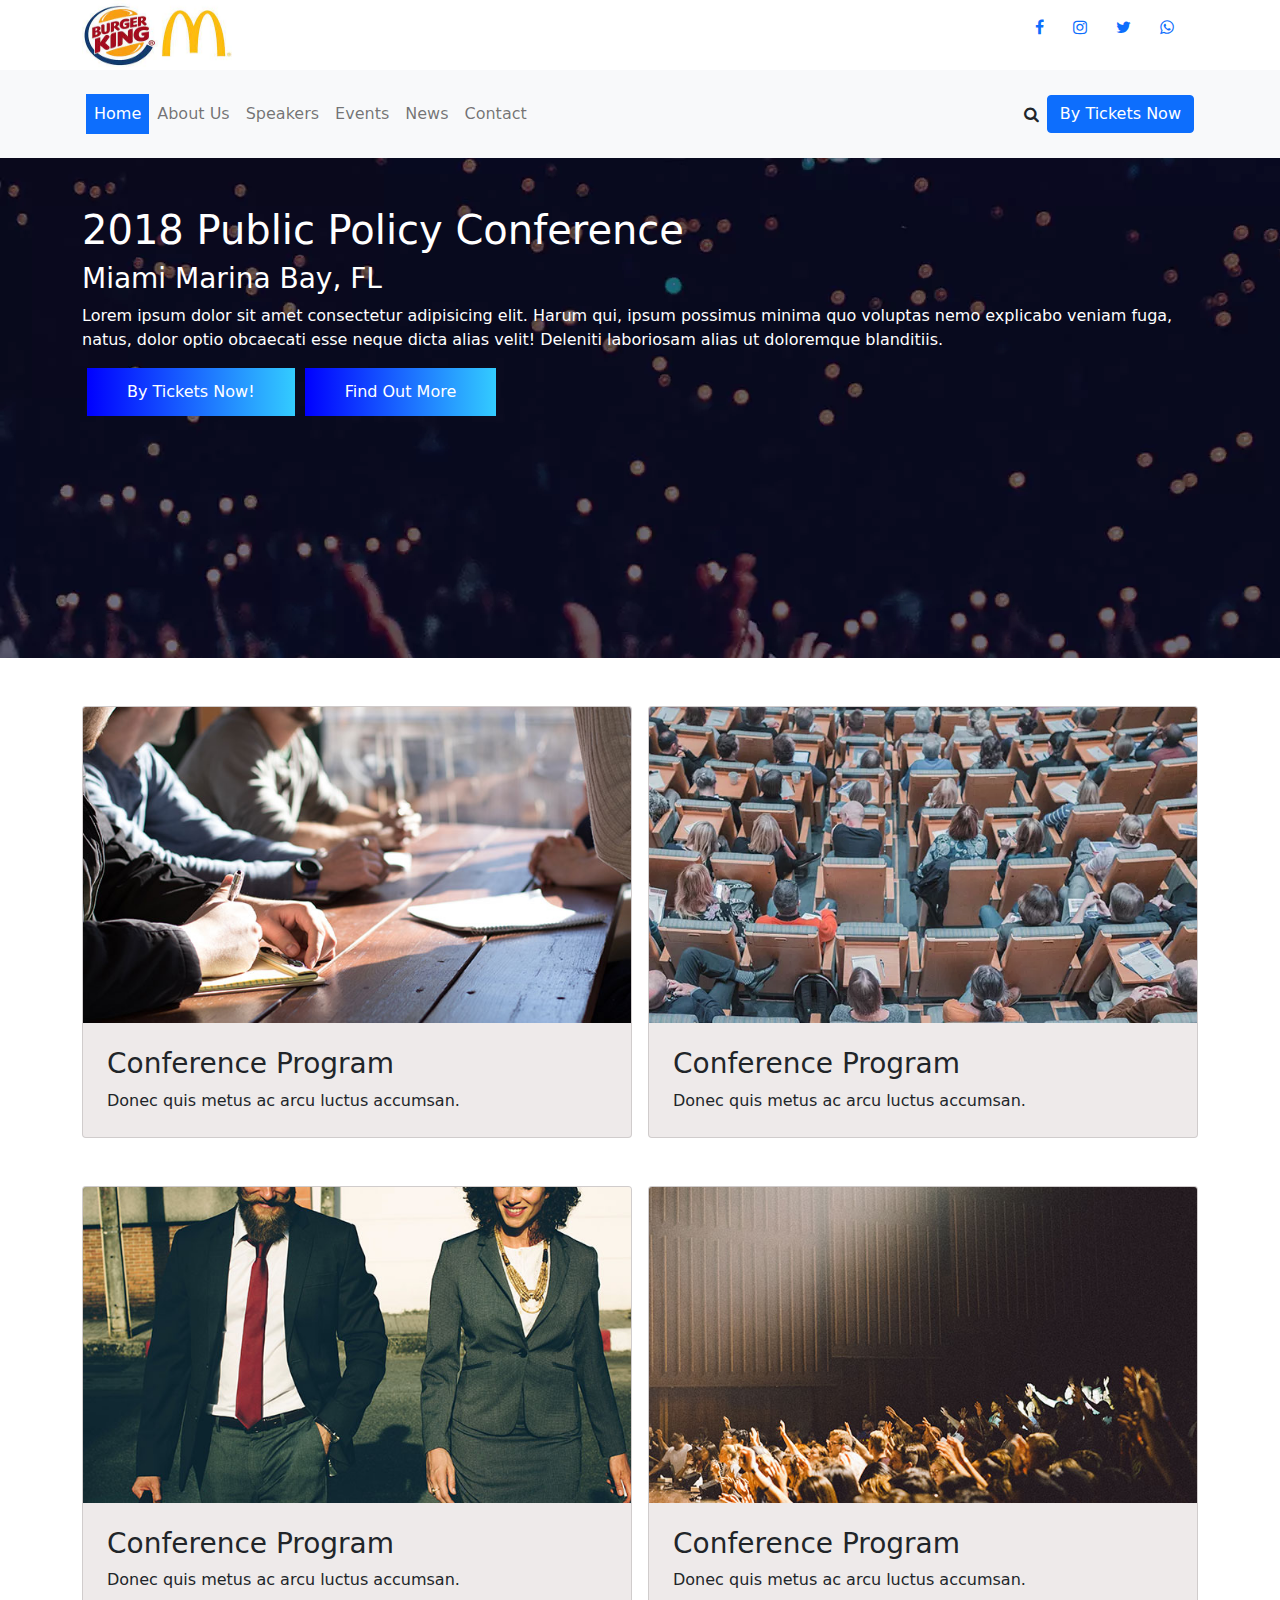
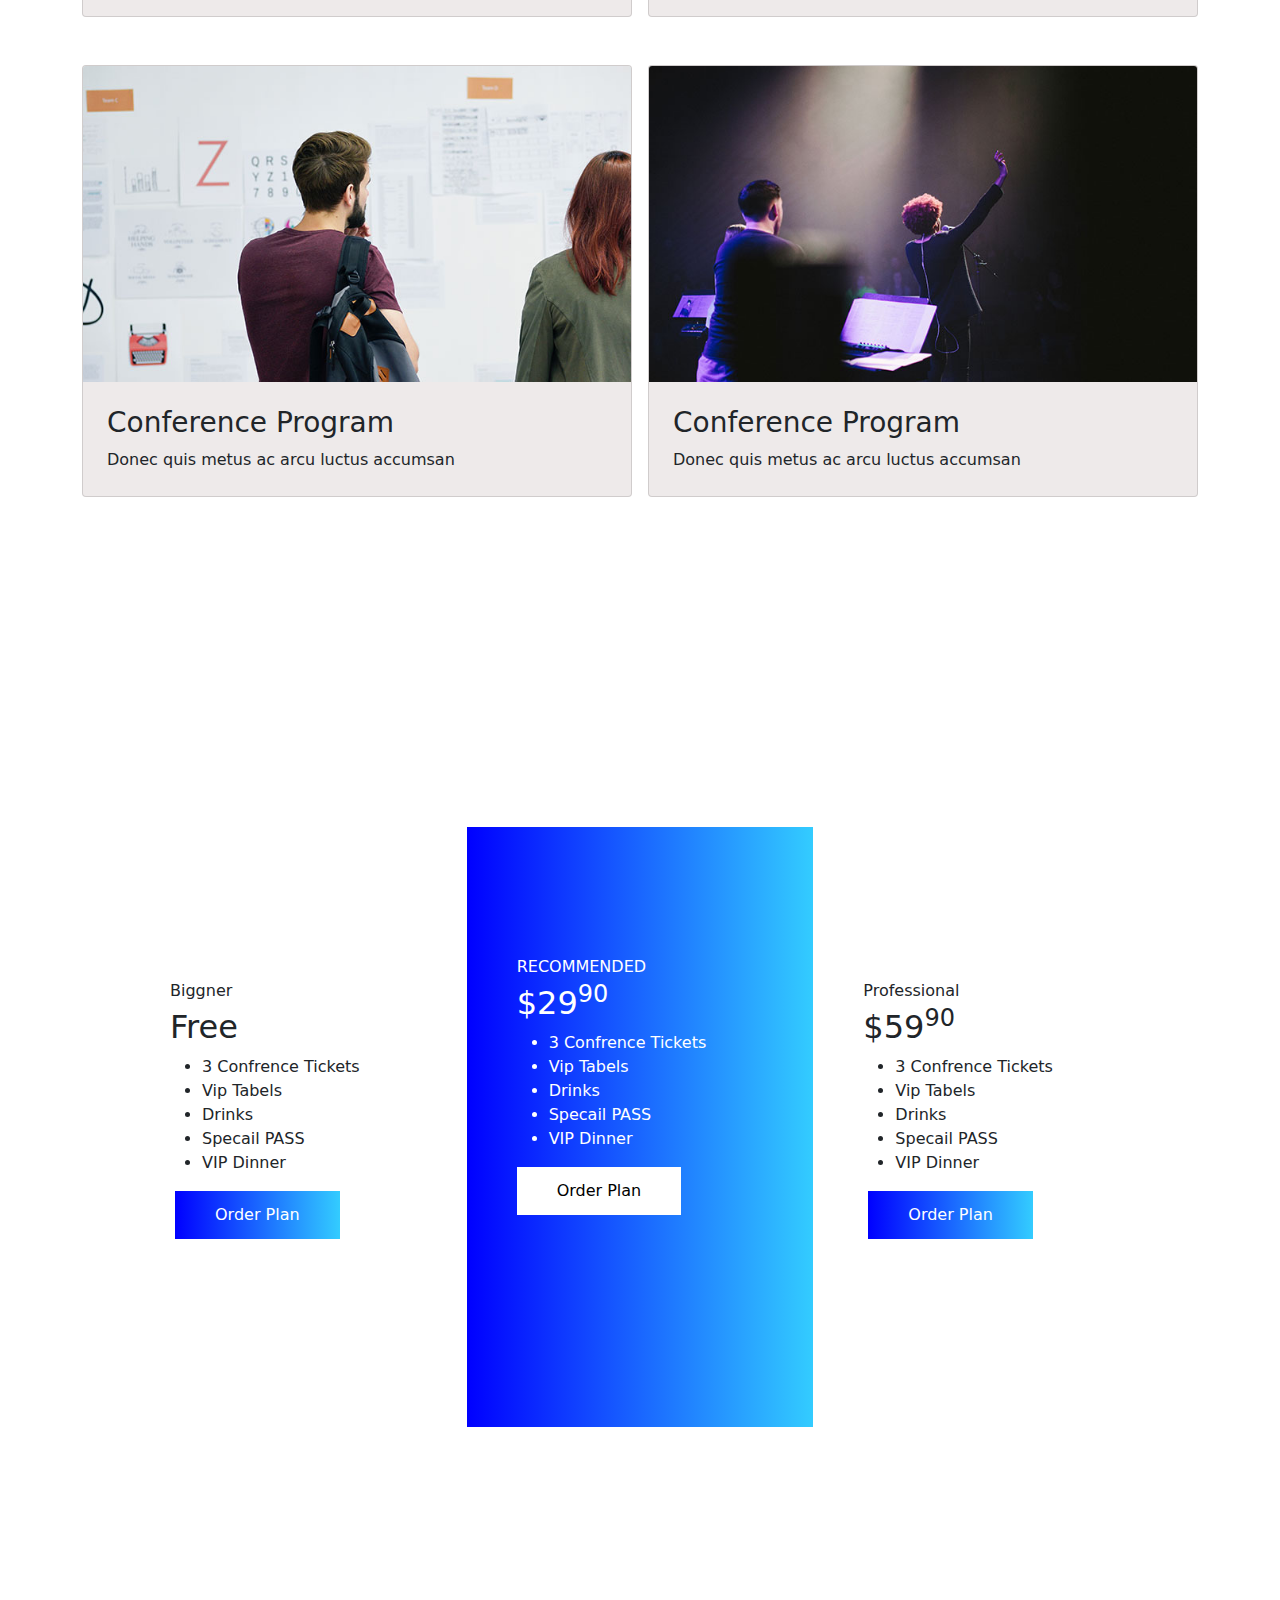
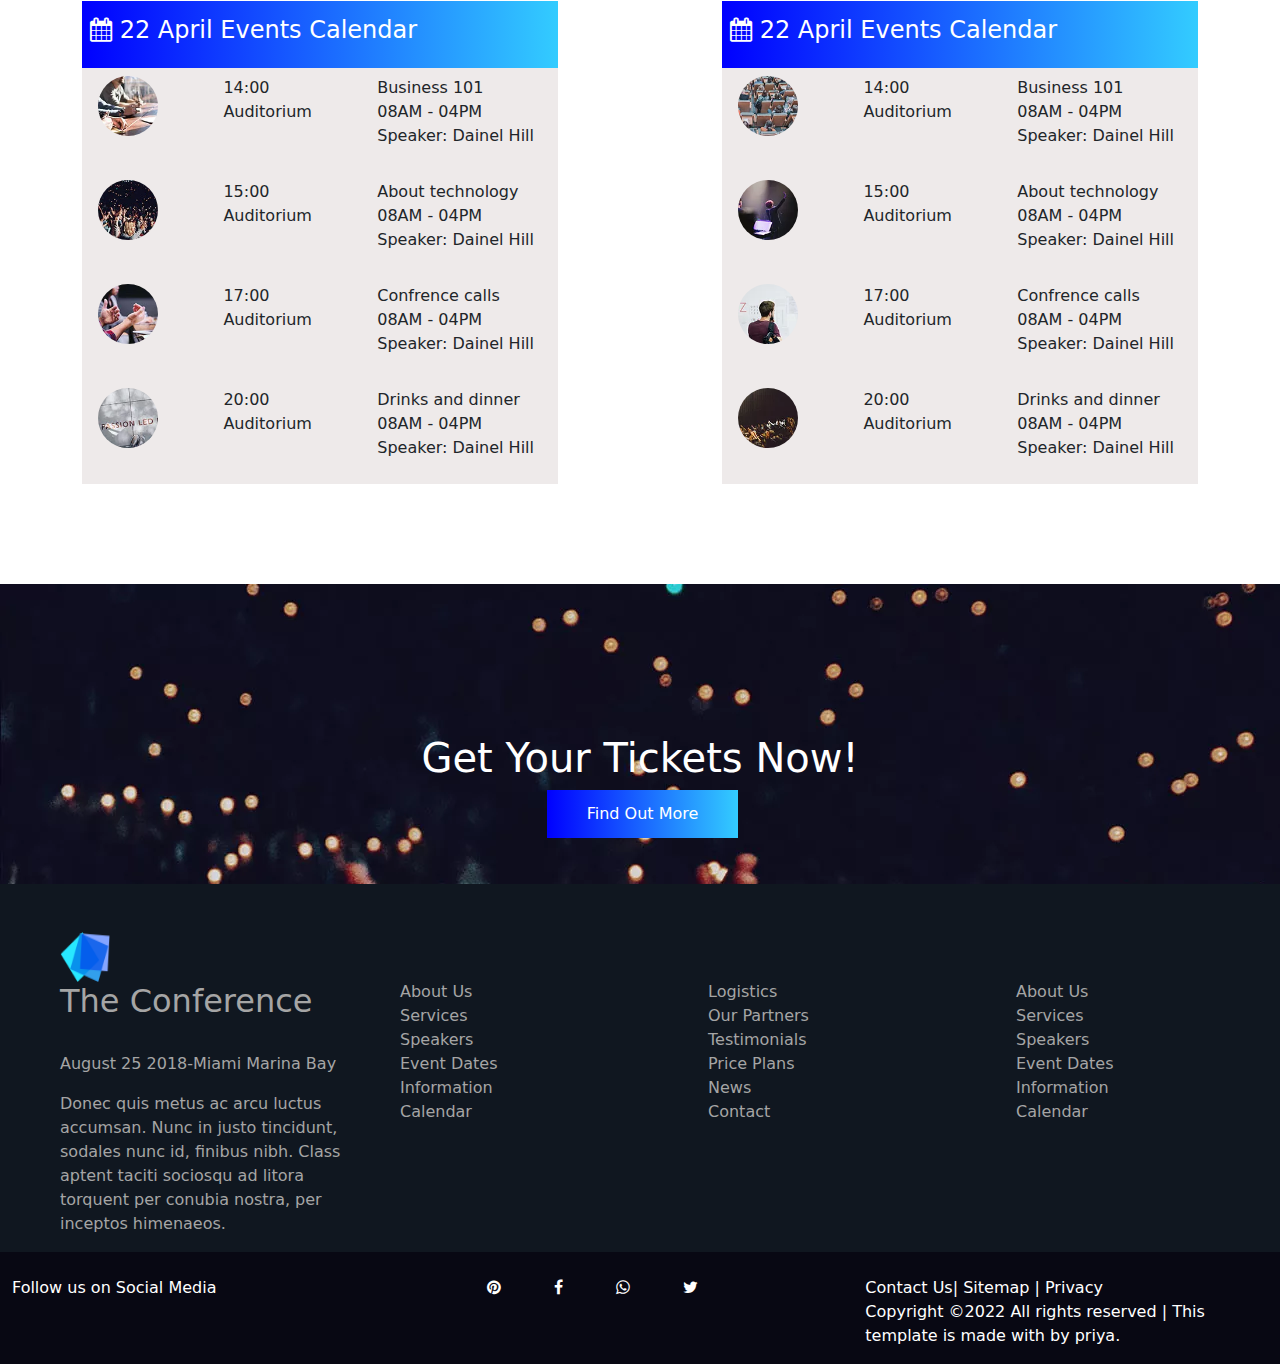
==== index.html @ 71918e9a "initial commit" ====
<!DOCTYPE html>
<html lang="en">

<head>
  <meta charset="UTF-8">
  <meta http-equiv="X-UA-Compatible" content="IE=edge">
  <meta name="viewport" content="width=device-width, initial-scale=1.0">
  <title>Practice website</title>
  <link rel="stylesheet" href="css/bootstrap.min.css">
  <!-- <link rel="stylesheet" href=" -->
  <link rel="stylesheet" href="https://cdnjs.cloudflare.com/ajax/libs/font-awesome/4.7.0/css/font-awesome.min.css">

  <link href="https://unpkg.com/aos@2.3.1/dist/aos.css" rel="stylesheet">


  <style>
    .main-img {
      background-image: url("image/index.jpg.webp");
      background-attachment: scroll;
      color: white;
      background: cover;
      padding: 20;
    }

    .newbutton {
      color: white;
      background: linear-gradient(to right, #0000ff 0%, #33ccff 100%);
      border: none;
      padding: 12px 40px;
      margin-left: 5px;
    }

    .nav-item:hover {
      background: linear-gradient(to right, #0000ff 0%, #33ccff 100%);
    }

    .cardtext {
      background-color: rgb(238, 234, 234);
    }

    .cardtext:hover {
      background: linear-gradient(to right, #0000ff 0%, #33ccff 100%);
      border: none;
    }

    .boxbutton {
      color: black;
      background-color: white;
      padding: 12px 40px;
      border: none;
    }

    .boximg {
      background-image: url("image/for_box.webp");
      background-attachment: fixed;
      background: cover;
      /* height: 850px; */
      margin-top: 150px;
      /* padding: 50px;
       padding-left: 250px; */
    }

    .background {
      background: linear-gradient(to right, #0000ff 0%, #33ccff 100%);
      min-height: 600px;
      color: #fff;
    }

    .calendarhead {
      background: linear-gradient(to right, #0000ff 0%, #33ccff 100%);
      padding: 15px;
      /* width: 500px; */
      color: white;
      padding-left: 8px;
      /* margin-top: 100px; */
    }

    .calendarbox {
      /* width: 500px; */
      background-color: rgb(238, 234, 234);
      padding-left: 8px;
    }

    .calendar {
      padding: 103;
      width: 500px;
      margin-top: 100px;
    }

    .bottomimg {
      background-image: url("image/bottom_image.webp");
      color: white;
      width: 100%;
      height: 300px;
      padding-top: 150px;
      margin-top: 100px;
    }

    .bottom {
      color: #a5a5a5;
      background-color: rgb(16, 23, 32);
      /* height: 350px; */
      list-style-type: none;
    }

    .footer {
      background-color: rgb(8, 8, 19);
      /* padding: 30px; */
      color: white;
      /* padding-top: 15px; */
    }

    .footerlist {
      list-style-type: none;
    }

    @media screen and (max-width: 850px) {


      .res_button button {
        padding: 7px;
        /* background-color: black !important; */
        /* width: 50px;  */

      }

    }
  </style>

</head>

<body>
  <header class="container justify-content-between d-flex">
    <img src="image/download.jpg" width="150" height="70">
    <div class="mt-3">
      <a href="https://www.facebook.com/" target="_blank"> <i class="fa fa-facebook me-4"></i></a>
      <a href="https://www.instagram.com/accounts/login/?hl=en" target="_blank"><i class="fa fa-instagram me-4"></i></a>
      <a href="https://twitter.com/i/flow/login?input_flow_data=%7B%22requested_variant%22%3A%22eyJsYW5nIjoiZW4ifQ%3D%3D%22%7D"
        target="_blank"><i class="fa fa-twitter me-4"></i></a>
      <a href="https://wa.me/919891384558" target="_blank"><i class="fa fa-whatsapp me-4"></i></a>
    </div>
  </header>

  <nav class="navbar navbar-expand-lg navbar-light bg-light">
    <div class="container p-3">

      <button class="navbar-toggler float-right" type="button" data-bs-toggle="collapse"
        data-bs-target="#navbarSupportedContent" aria-controls="navbarSupportedContent" aria-expanded="false"
        aria-label="Toggle navigation">
        <span class="navbar-toggler-icon"></span>

      </button>
      <div class="collapse navbar-collapse" id="navbarSupportedContent">
        <ul class=" navbar-nav me-auto mb-2 mb-lg-0">
          <li class="nav-item bg-primary"><a class="nav-link active text-white" href="#">Home</a></li>
          <li class="nav-item "><a class="nav-link " href="#">About Us</a></li>
          <li class="nav-item "><a class="nav-link " href="#">Speakers</a></li>
          <li class="nav-item "><a class="nav-link " href="#">Events</a></li>
          <li class="nav-item "><a class="nav-link " href="#">News</a></li>
          <li class="nav-item "><a class="nav-link " href="#">Contact</a></li>
        </ul>

        <i class="fa fa-search me-2" onClick="hide()"></i>
        <button class="btn btn-primary" type="button">By Tickets Now</button>
      </div>
    </div>
  </nav>

  <div class="bg-primary p-2" id="search-box" style="display: none;">
    <input style="margin-left: 1000px;" type="search">
  </div>

  <div class="main-img pt-5 pb-5" style="min-height: 500px;">
    <!-- <img src="C:\Users\HP\Documents\bootstrap-5.1.3-dist\bootstrap-5.1.3-dist\image\index.jpg.webp" width="100%" height="600" class="card-img"> -->
    <div class="container">
      <h1>2018 Public Policy Conference</h1>
      <h3> Miami Marina Bay, FL</h3>
      <p>Lorem ipsum dolor sit amet consectetur adipisicing elit. Harum qui, ipsum possimus minima quo voluptas nemo
        explicabo veniam fuga, natus, dolor optio obcaecati esse neque dicta alias velit! Deleniti laboriosam alias ut
        doloremque blanditiis.</p>

      <div class="res_button">
        <button class="newbutton" type="button">By Tickets Now!</button>
        <button class="newbutton" type="button">Find Out More</button>
      </div>
    </div>
  </div>

  <div class="container">
    <div class="d-flex mt-5">

      <div class="card me-3 cardtext" style="width: 35rem;">
        <img src="image/photo_1.jpg" class="card-img-top" alt="image">

        <div class="p-4">
          <h3 class="card-title">Conference Program</h3>
          <P class="card-text">Donec quis metus ac arcu luctus accumsan.</P>
        </div>
      </div>

      <div class="card cardtext" style="width: 35rem;">
        <img src="image/photo_2.webp" class="card-img-top" alt="image">

        <div class="p-4">
          <h3 class="card-title">Conference Program</h3>
          <P class="card-text">Donec quis metus ac arcu luctus accumsan.</P>
        </div>
      </div>
    </div>

    <div class="d-flex mt-5">
      <div class="card me-3 cardtext" style="width: 35rem;">
        <img src="image/photo 3.jpg" class="card-img-top" alt="image">

        <div class="p-4">
          <h3 class="card-title">Conference Program</h3>
          <P class="card-text">Donec quis metus ac arcu luctus accumsan.</P>
        </div>
      </div>

      <div class="card cardtext" style="width: 35rem;">
        <img src="image/photo 4.jpg" class="card-img-top" alt="image">

        <div class="p-4">
          <h3 class="card-title">Conference Program</h3>
          <P class="card-text">Donec quis metus ac arcu luctus accumsan.</P>
        </div>
      </div>
    </div>

    <div class="d-flex mt-5">
      <div class="card me-3 cardtext" style="width: 35rem;">
        <img src="image/photo 5.jpg" class="card-img-top" alt="image">

        <div class="p-4">
          <h3 class="card-title">Conference Program</h3>
          <p class="card-text">Donec quis metus ac arcu luctus accumsan</p>
        </div>
      </div>

      <div class="card cardtext" style="width: 35rem;">
        <img src="image/photo 6.jpg" class="card-img-top" alt="image">

        <div class="p-4">
          <h3 class="card-title">Conference Program</h3>
          <p class="card-text">Donec quis metus ac arcu luctus accumsan</p>
        </div>
      </div>
    </div>
  </div>


  <div class="boximg">
    <div class="container">
      <div style="color: white; text-align: center; padding-top: 50px;">
        <h1>Choose a Plan</h1>
      </div>

      <div class="row" style="padding: 50px;">
        <div class=" bg-white mt-5 mb-5 col-md-4 col-sm-4" style="padding: 50px; padding-top: 130px;">
          <h6>Biggner</h6>
          <h2>Free</h2>
          <ul>
            <li>3 Confrence Tickets</li>
            <li>Vip Tabels</li>
            <li>Drinks</li>
            <li>Specail PASS</li>
            <li>VIP Dinner</li>
          </ul>
          <button class="newbutton" type="button">Order Plan</button>
        </div>

        <div class="background mt-4 mb-4 col-md-4 col-sm-4" style="padding: 50px; padding-top: 130px;">
          <h6>RECOMMENDED</h6>
          <h2>$29<sup>90</sup></h2>
          <ul>
            <li>3 Confrence Tickets</li>
            <li>Vip Tabels</li>
            <li>Drinks</li>
            <li>Specail PASS</li>
            <li>VIP Dinner</li>
          </ul>
          <button class="boxbutton" type="button">Order Plan</button>
        </div>

        <div class="bg-white mt-5 mb-5 col-md-4 col-sm-4" style="padding: 50px; padding-top: 130px;">
          <h6>Professional</h6>
          <h2>$59<sup>90</sup></h2>
          <ul>
            <li>3 Confrence Tickets</li>
            <li>Vip Tabels</li>
            <li>Drinks</li>
            <li>Specail PASS</li>
            <li>VIP Dinner</li>
          </ul>
          <button class="newbutton" type="button">Order Plan</button>
        </div>
      </div>
    </div>
  </div>


  <div class="container">
    <div class="row justify-content-between">
      <div class="calendar col-md-6 ">
        <div class=" calendarhead">
          <h4><i class="fa fa-calendar"></i> 22 April Events Calendar</h4>
        </div>

        <div class="calendarbox">
          <div class="d-flex p-2 justify-content-between">
            <img src="image/calendar_1.webp" class="rounded-circle" width="60" height="60">
            <p>14:00<br>Auditorium</p>
            <p class="pe-3">Business 101<br>08AM - 04PM<br>Speaker: Dainel Hill</p>
          </div>

          <div class="d-flex p-2 justify-content-between">
            <img src="image/calendar_2.webp" class="rounded-circle" width="60" height="60">
            <p>15:00<br>Auditorium</p>
            <p class="pe-3">About technology<br>08AM - 04PM<br>Speaker: Dainel Hill</p>
          </div>

          <div class="d-flex p-2 justify-content-between">
            <img src="image/calendar_3.webp" class="rounded-circle" width="60" height="60">
            <p>17:00<br>Auditorium</p>
            <p class="pe-3"> Confrence calls<br>08AM - 04PM<br>Speaker: Dainel Hill</p>
          </div>

          <div class="d-flex p-2 justify-content-between">
            <img src="image/calendar_4.webp" class="rounded-circle" width="60" height="60">
            <p>20:00<br>Auditorium</p>
            <p class="pe-3">Drinks and dinner<br>08AM - 04PM<br>Speaker: Dainel Hill</p>
          </div>
        </div>
      </div>

      <div class="calendar col-md-6 col-sm-12 col-xs-12">
        <div class="calendarhead">
          <h4><i class="fa fa-calendar"></i> 22 April Events Calendar</h4>
        </div>

        <div class="calendarbox">
          <div class="d-flex p-2 justify-content-between">
            <img src="image/calendar_5.webp" class="rounded-circle" width="60" height="60">
            <p>14:00<br>Auditorium</p>
            <p class="pe-3">Business 101<br>08AM - 04PM<br>Speaker: Dainel Hill</p>
          </div>

          <div class="d-flex p-2 justify-content-between">
            <img src="image/calendar_6.webp" class="rounded-circle" width="60" height="60">
            <p>15:00<br>Auditorium</p>
            <p class="pe-3">About technology<br>08AM - 04PM<br>Speaker: Dainel Hill</p>
          </div>

          <div class="d-flex p-2 justify-content-between">
            <img src="image/calendar_7.webp" class="rounded-circle" width="60" height="60">
            <p>17:00<br>Auditorium</p>
            <p class="pe-3"> Confrence calls<br>08AM - 04PM<br>Speaker: Dainel Hill</p>
          </div>

          <div class="d-flex p-2 justify-content-between">
            <img src="image/calendar_8.webp" class="rounded-circle" width="60" height="60">
            <p>20:00<br>Auditorium</p>
            <p class="pe-3">Drinks and dinner<br>08AM - 04PM<br>Speaker: Dainel Hill</p>
          </div>
        </div>
      </div>
    </div>
  </div>

  <div class="bottomimg text-center">
    <h1>Get Your Tickets Now!</h1>
    <button class="newbutton" type="submit">Find Out More</button>
  </div>

  <div class="container-fluid bottom">
    <div class="row ps-5 pt-5">
      <div class="col-md-3">
        <img src="image/practice_logo.webp" width="50" height="50">
        <div>
          <h2>The Conference</h2><br>
          <p>August 25 2018-Miami Marina Bay</p>
          <p>Donec quis metus ac arcu luctus accumsan. Nunc in justo tincidunt, sodales nunc id, finibus nibh. Class
            aptent taciti sociosqu ad litora torquent per conubia nostra, per inceptos himenaeos. </p>
        </div>
      </div>

      <div class="mt-5 col-md-3">
        <ul class="footerlist">
          <li>About Us</li>
          <li>Services</li>
          <li>Speakers</li>
          <li>Event Dates</li>
          <li>Information</li>
          <li>Calendar</li>
        </ul>
      </div>

      <div class="mt-5 col-md-3">
        <ul class="footerlist">
          <li>Logistics</li>
          <li>Our Partners</li>
          <li>Testimonials</li>
          <li>Price Plans</li>
          <li>News</li>
          <li>Contact</li>
        </ul>
      </div>

      <div class="mt-5 col-md-3">
        <ul class="footerlist">
          <li>About Us</li>
          <li>Services</li>
          <li>Speakers</li>
          <li>Event Dates</li>
          <li>Information</li>
          <li>Calendar</li>
        </ul>
      </div>
    </div>
  </div>

  <div class="container-fluid">
    <div class="row footer">
      <p class="col-md-4 mt-4">Follow us on Social Media</p>

      <div class="col-md-4 mt-4">
        <i class="fa fa-pinterest ms-5"></i>
        <i class="fa fa-facebook ms-5"></i>
        <i class="fa fa-whatsapp ms-5"></i>
        <i class="fa fa-twitter ms-5"></i>
      </div>

      <p class="col-md-4 mt-4">Contact Us| Sitemap | Privacy<br>Copyright ©2022 All rights reserved | This template is
        made
        with by priya.
      </p>
    </div>
  </div>






  <script>
    function hide() {
      var x = document.getElementById('search-box')
      if (x.style.display == 'none') {
        x.style.display = "block";
      } else {
        x.style.display = "none";
      }
    }
  </script>
  <script>
    AOS.init();
  </script>
  <script src="https://unpkg.com/aos@2.3.1/dist/aos.js"></script>

  <script src="js/bootstrap.min.js"></script>
</body>

</html>
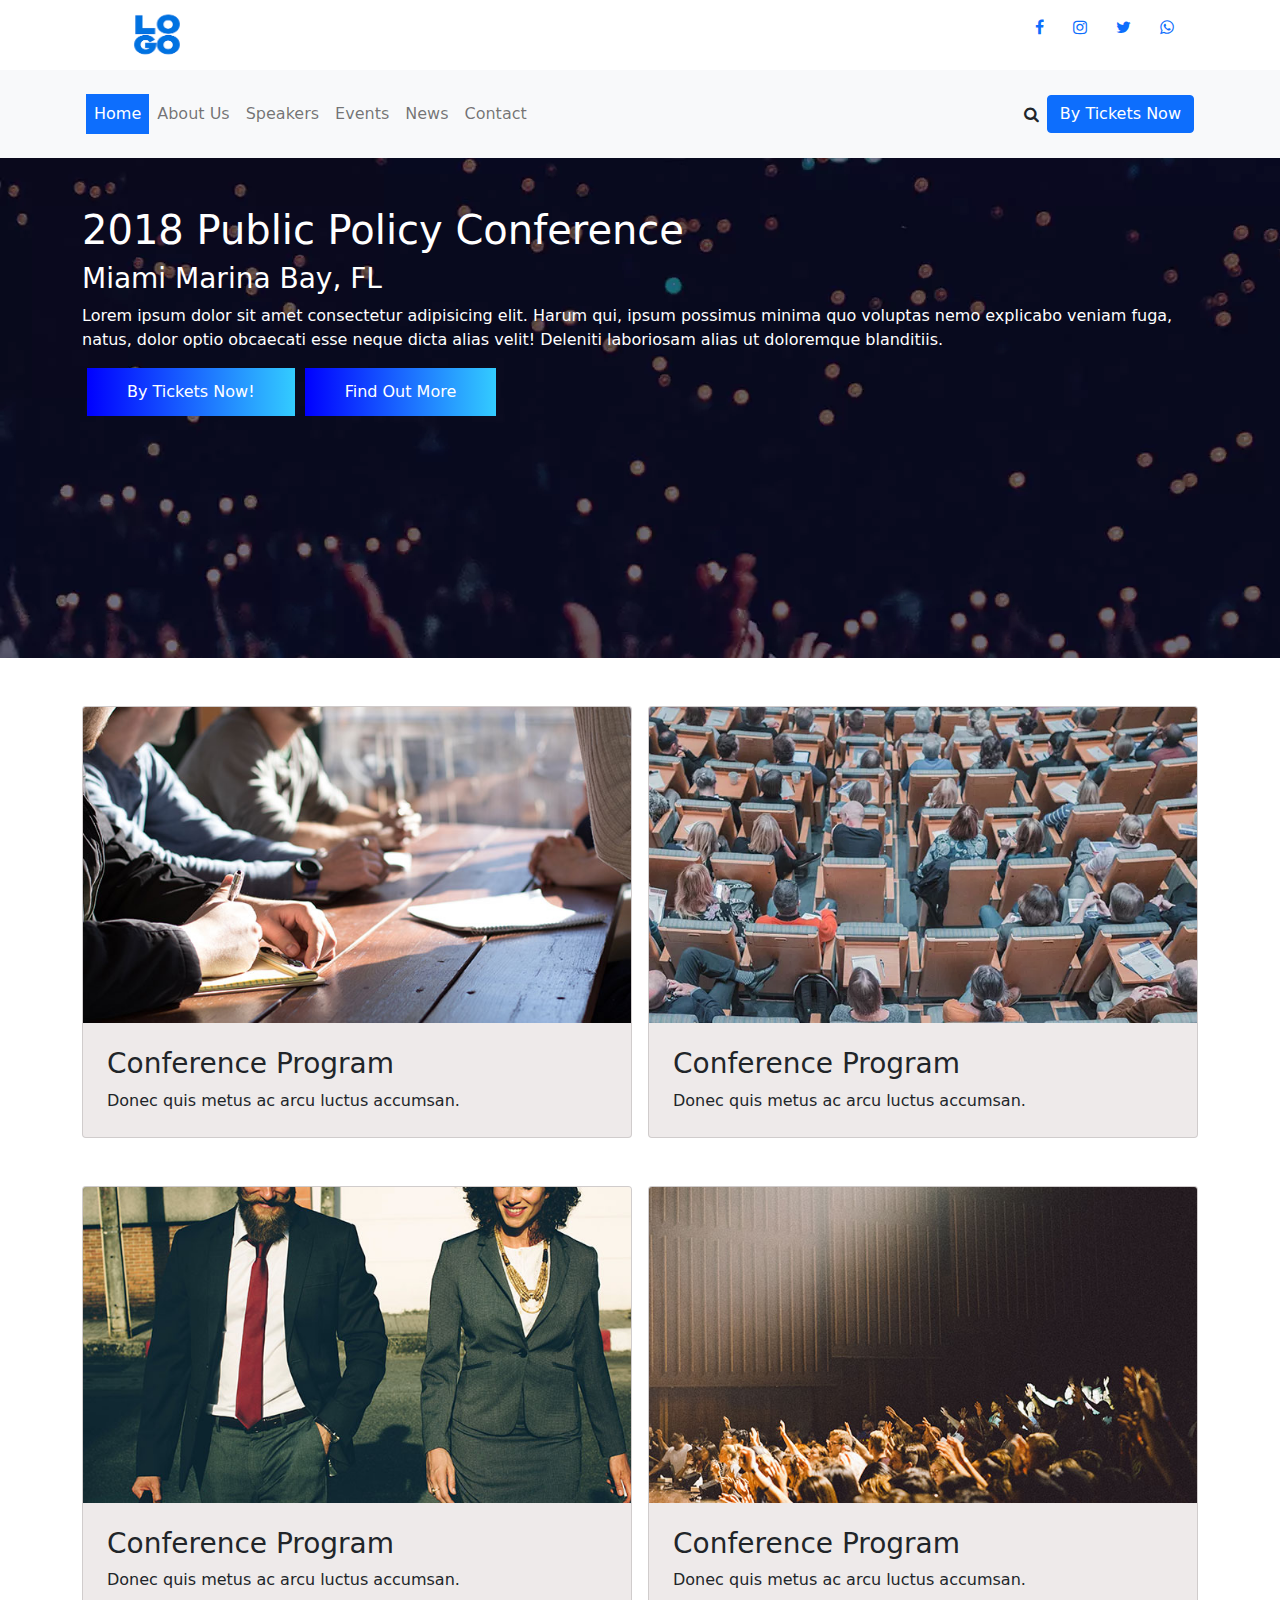
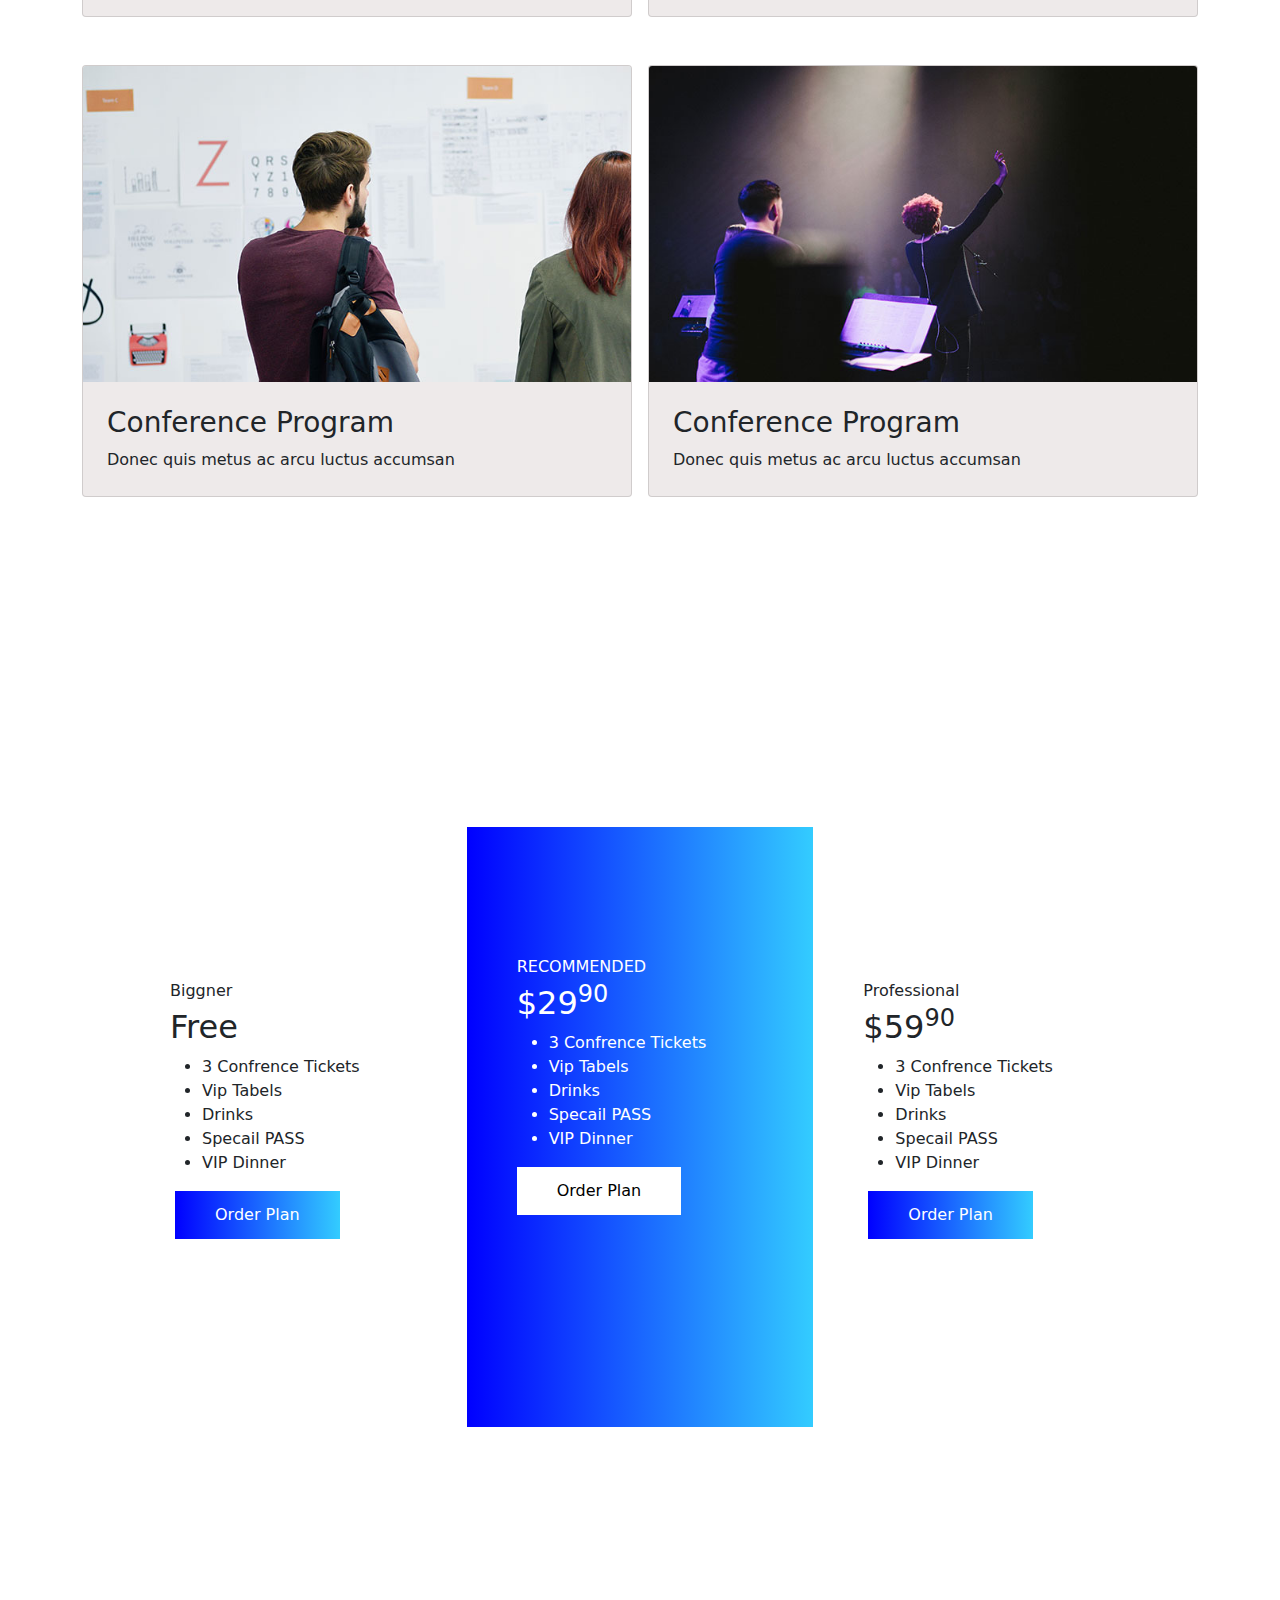
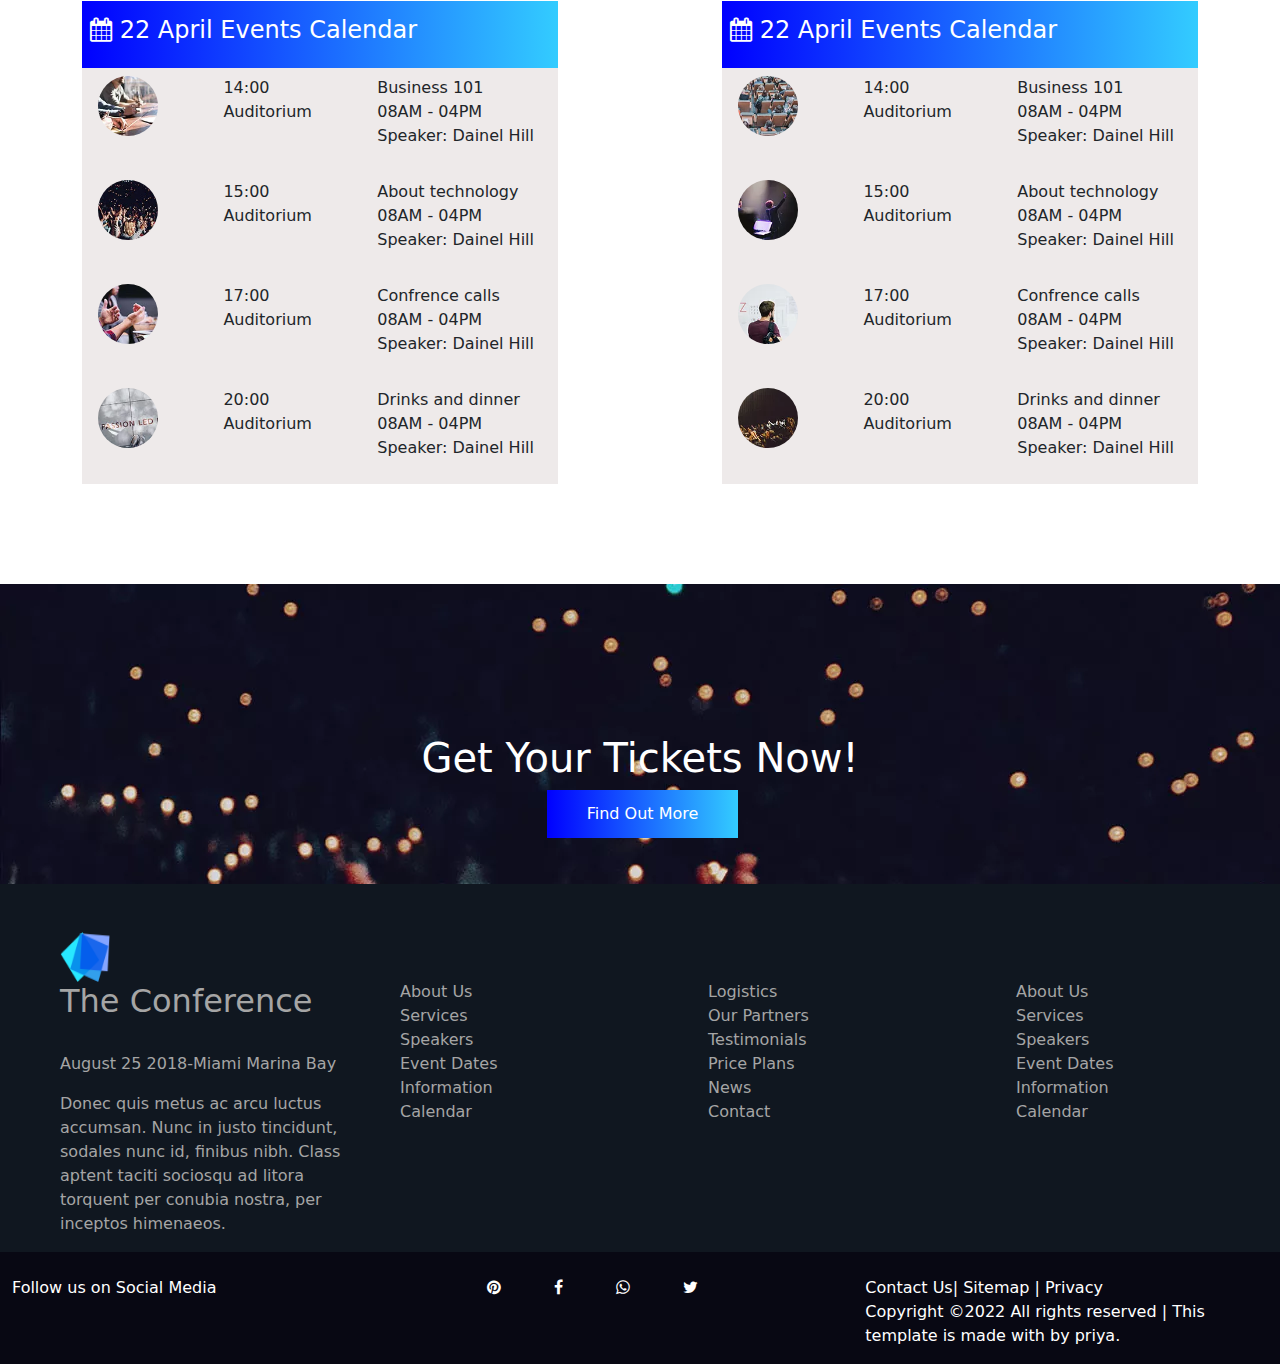
==== commit d7a7af44: "remove bs.html" ====
--- a/index.html
+++ b/index.html
@@ -7,7 +7,6 @@
   <meta name="viewport" content="width=device-width, initial-scale=1.0">
   <title>Practice website</title>
   <link rel="stylesheet" href="css/bootstrap.min.css">
-  <!-- <link rel="stylesheet" href=" -->
   <link rel="stylesheet" href="https://cdnjs.cloudflare.com/ajax/libs/font-awesome/4.7.0/css/font-awesome.min.css">
 
   <link href="https://unpkg.com/aos@2.3.1/dist/aos.css" rel="stylesheet">
@@ -54,10 +53,7 @@
       background-image: url("image/for_box.webp");
       background-attachment: fixed;
       background: cover;
-      /* height: 850px; */
       margin-top: 150px;
-      /* padding: 50px;
-       padding-left: 250px; */
     }
 
     .background {
@@ -69,14 +65,11 @@
     .calendarhead {
       background: linear-gradient(to right, #0000ff 0%, #33ccff 100%);
       padding: 15px;
-      /* width: 500px; */
       color: white;
       padding-left: 8px;
-      /* margin-top: 100px; */
     }
 
     .calendarbox {
-      /* width: 500px; */
       background-color: rgb(238, 234, 234);
       padding-left: 8px;
     }
@@ -99,15 +92,12 @@
     .bottom {
       color: #a5a5a5;
       background-color: rgb(16, 23, 32);
-      /* height: 350px; */
       list-style-type: none;
     }
 
     .footer {
       background-color: rgb(8, 8, 19);
-      /* padding: 30px; */
       color: white;
-      /* padding-top: 15px; */
     }
 
     .footerlist {
@@ -119,9 +109,6 @@
 
       .res_button button {
         padding: 7px;
-        /* background-color: black !important; */
-        /* width: 50px;  */
-
       }
 
     }
@@ -131,7 +118,7 @@
 
 <body>
   <header class="container justify-content-between d-flex">
-    <img src="image/download.jpg" width="150" height="70">
+    <img src="image/logoimg.png" width="150" height="70">
     <div class="mt-3">
       <a href="https://www.facebook.com/" target="_blank"> <i class="fa fa-facebook me-4"></i></a>
       <a href="https://www.instagram.com/accounts/login/?hl=en" target="_blank"><i class="fa fa-instagram me-4"></i></a>
@@ -171,7 +158,6 @@
   </div>
 
   <div class="main-img pt-5 pb-5" style="min-height: 500px;">
-    <!-- <img src="C:\Users\HP\Documents\bootstrap-5.1.3-dist\bootstrap-5.1.3-dist\image\index.jpg.webp" width="100%" height="600" class="card-img"> -->
     <div class="container">
       <h1>2018 Public Policy Conference</h1>
       <h3> Miami Marina Bay, FL</h3>
@@ -375,7 +361,7 @@
 
   <div class="container-fluid bottom">
     <div class="row ps-5 pt-5">
-      <div class="col-md-3">
+      <div class="col-md-3 col-sm-6">
         <img src="image/practice_logo.webp" width="50" height="50">
         <div>
           <h2>The Conference</h2><br>
@@ -385,7 +371,7 @@
         </div>
       </div>
 
-      <div class="mt-5 col-md-3">
+      <div class="mt-5 col-md-3 col-sm-6">
         <ul class="footerlist">
           <li>About Us</li>
           <li>Services</li>
@@ -396,7 +382,7 @@
         </ul>
       </div>
 
-      <div class="mt-5 col-md-3">
+      <div class="mt-5 col-md-3 col-sm-6">
         <ul class="footerlist">
           <li>Logistics</li>
           <li>Our Partners</li>
@@ -407,7 +393,7 @@
         </ul>
       </div>
 
-      <div class="mt-5 col-md-3">
+      <div class="mt-5 col-md-3 col-sm-6">
         <ul class="footerlist">
           <li>About Us</li>
           <li>Services</li>
